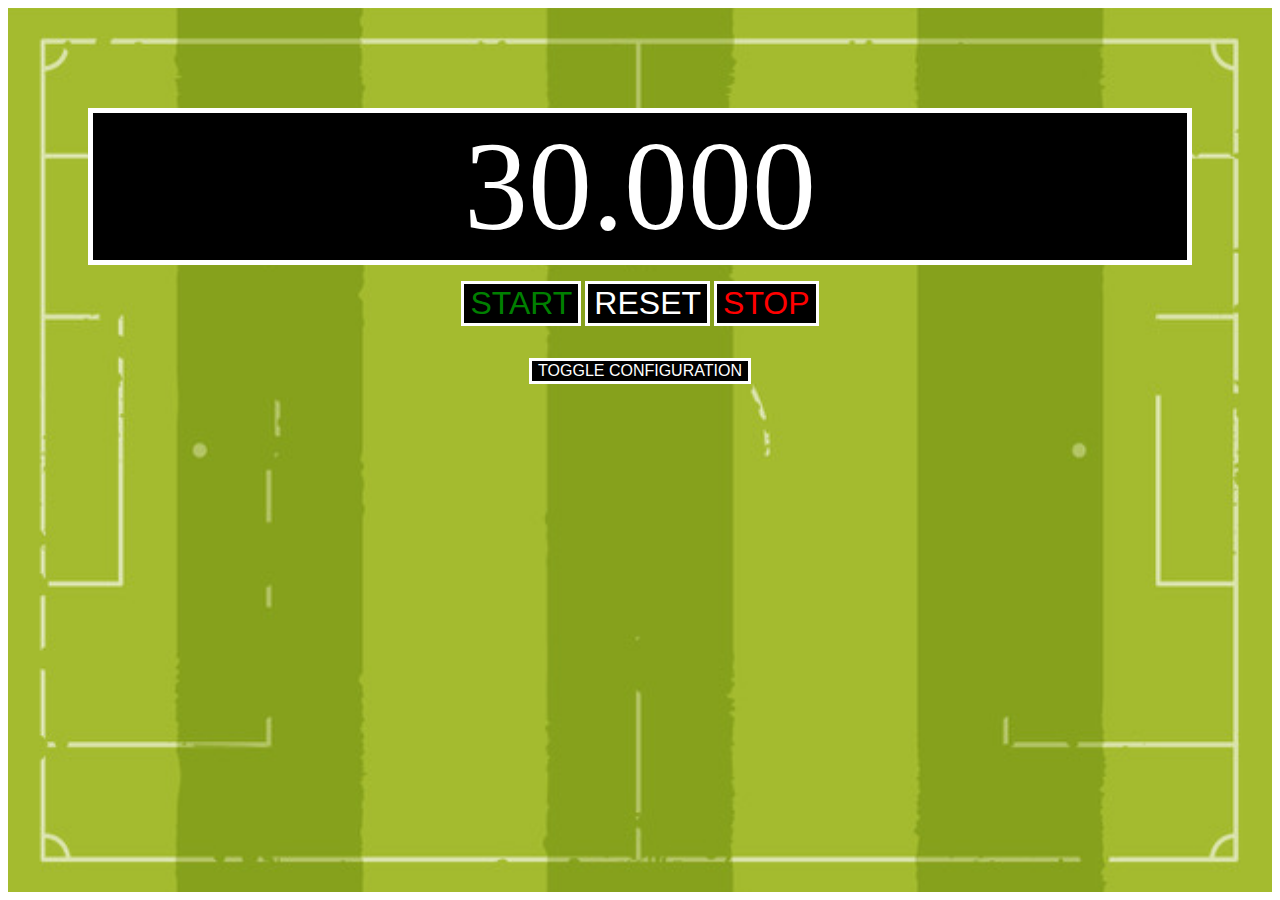
==== index.html @ 01051171 "Update index.html" ====
<html>
	<head>
		<title>Fede Countdown</title>
		<link rel="stylesheet" href="./resources/css/main.css">
	</head>
<body>
	<script type="text/javascript" src="./resources/lib/jquery.min.js"></script>
	<script type="text/javascript" src="./resources/lib/main.js"></script>




	<div id="countdownInfo">
		<div id="countdownConfig" style="display: none;">
			Milliseconds: <input type="number" id="countdownStartFrom" value="30000"></input>
		</div>
		<div id="countDownInfoInner">
			<div id="timer"></div>
			<button id="start">START</button>
			<button id="reset">RESET</button>
			<button id="stop">STOP</button>
		</div>
		<button id="config">TOGGLE CONFIGURATION</button>
	</div>


	<script type="text/javascript">
		var initial = 30000;
		var count = initial;
		var counter; //10 will  run it every 100th of a second
		var initialMillis;
		$('#start').on('click', function () {
			clearInterval(counter);
			initialMillis = Date.now();
			counter = setInterval(timer, 1);
		});

		$('#stop').on('click', function () {
			clearInterval(counter);
		});

		$('#reset').on('click', function () {
			clearInterval(counter);
			count = initial;
			displayCount(count);
			$('#start').click();
		});

		$('#config').on('click', function () {
			$("#countdownConfig").toggle();
			$("#countDownInfoInner").toggle();
		});

		$('#countdownStartFrom').change(function () {
			initial=$('#countdownStartFrom').val();
			clearInterval(counter);
			count = initial;
			displayCount(count);
		});

		displayCount(initial);
	</script>

</body>
</html>
---- resources/css/main.css ----
button{
	background-color: black;
	color:white;
	margin-top: 1rem;
}

#timer{
	background-color: black;
	color:white;
	font-size: 10vw;
	margin-left: 80px;
	margin-right: 80px;
	border: 5px solid white;
}

#start{
	color:green;
	font-size: 2rem;
	border: 3px solid white;
}

#stop{
	color:red;
	font-size: 2rem;
	border: 3px solid white;
}

#reset{
	color:white;
	font-size: 2rem;
	border: 3px solid white;
}

#config{
	color:white;
	font-size: 1rem;
	margin-top: 2rem;
	border: 3px solid white;
}

#countdownInfo{
	background-image: url("../imgs/TIMER.jpeg"); /* The image used */
	background-color: #cccccc; /* Used if the image is unavailable */
	height: 100%; /* You must set a specified height */
	width: 100%; /* You must set a specified height */
	background-position: center; /* Center the image */
	background-repeat: no-repeat; /* Do not repeat the image */
	background-size: cover; /* Resize the background image to cover the entire container */
	text-align: center;
}

#countDownInfoInner{
	text-align: center;    
	padding-top: 100px;
}
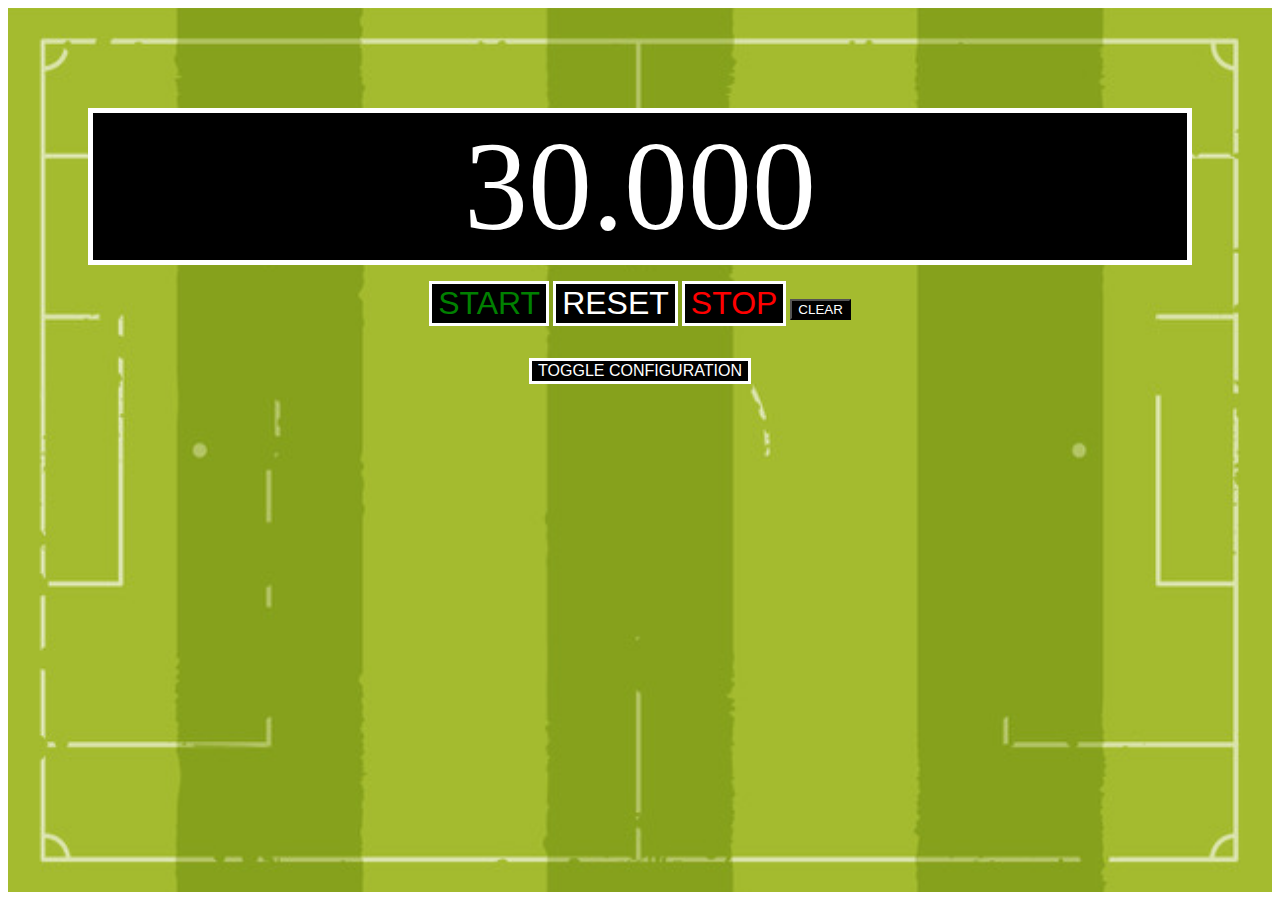
==== commit ccf6a9a9: "Update index.html" ====
--- a/index.html
+++ b/index.html
@@ -19,6 +19,7 @@
 			<button id="start">START</button>
 			<button id="reset">RESET</button>
 			<button id="stop">STOP</button>
+			<button id="clear">CLEAR</button>
 		</div>
 		<button id="config">TOGGLE CONFIGURATION</button>
 	</div>
@@ -45,6 +46,12 @@
 			displayCount(count);
 			$('#start').click();
 		});
+		
+		$('#clear').on('click', function () {
+			clearInterval(counter);
+			count = initial;
+			displayCount(count);
+		});
 
 		$('#config').on('click', function () {
 			$("#countdownConfig").toggle();
@@ -59,6 +66,22 @@
 		});
 
 		displayCount(initial);
+		
+		$(document).keydown(function(event) {
+    			if (event.which === 81){
+				e.preventDefault();
+				$('#start').click();
+		    	}
+			if (event.which === 87){
+				e.preventDefault();
+				$('#reset').click();
+		    	}
+			if (event.which === 69){
+				e.preventDefault();
+				$('#stop').click();
+		    	}
+		});
+		
 	</script>
 
 </body>
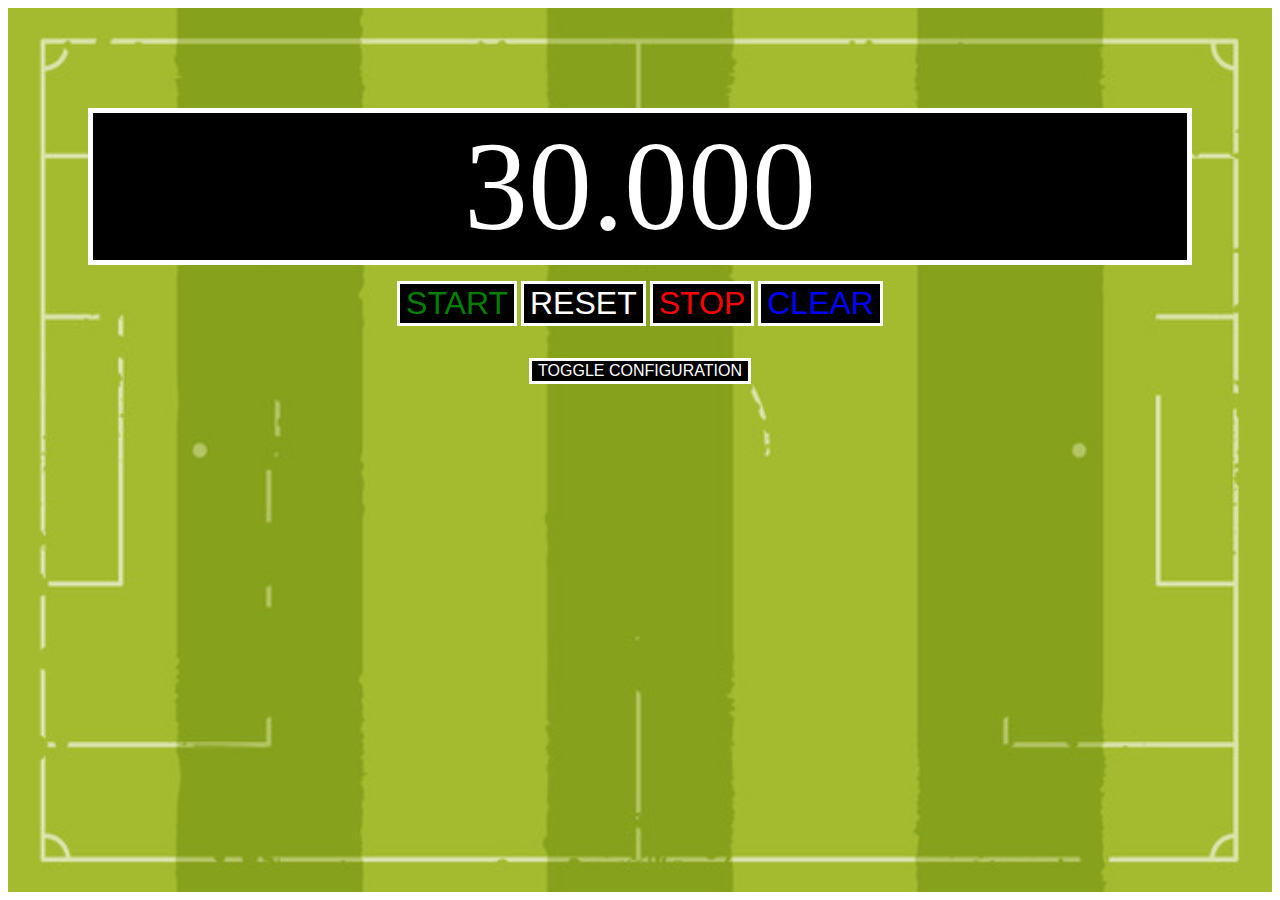
==== commit eb5acd0c: "Update index.html" ====
--- a/index.html
+++ b/index.html
@@ -80,6 +80,10 @@
 				e.preventDefault();
 				$('#stop').click();
 		    	}
+			if (event.which === 82){
+				e.preventDefault();
+				$('#clear').click();
+		    	}
 		});
 		
 	</script>
--- a/resources/css/main.css
+++ b/resources/css/main.css
@@ -22,6 +22,12 @@
 
 #stop{
 	color:red;
+	font-size: 2rem;
+	border: 3px solid white;
+}
+
+#clear{
+	color:blue;
 	font-size: 2rem;
 	border: 3px solid white;
 }
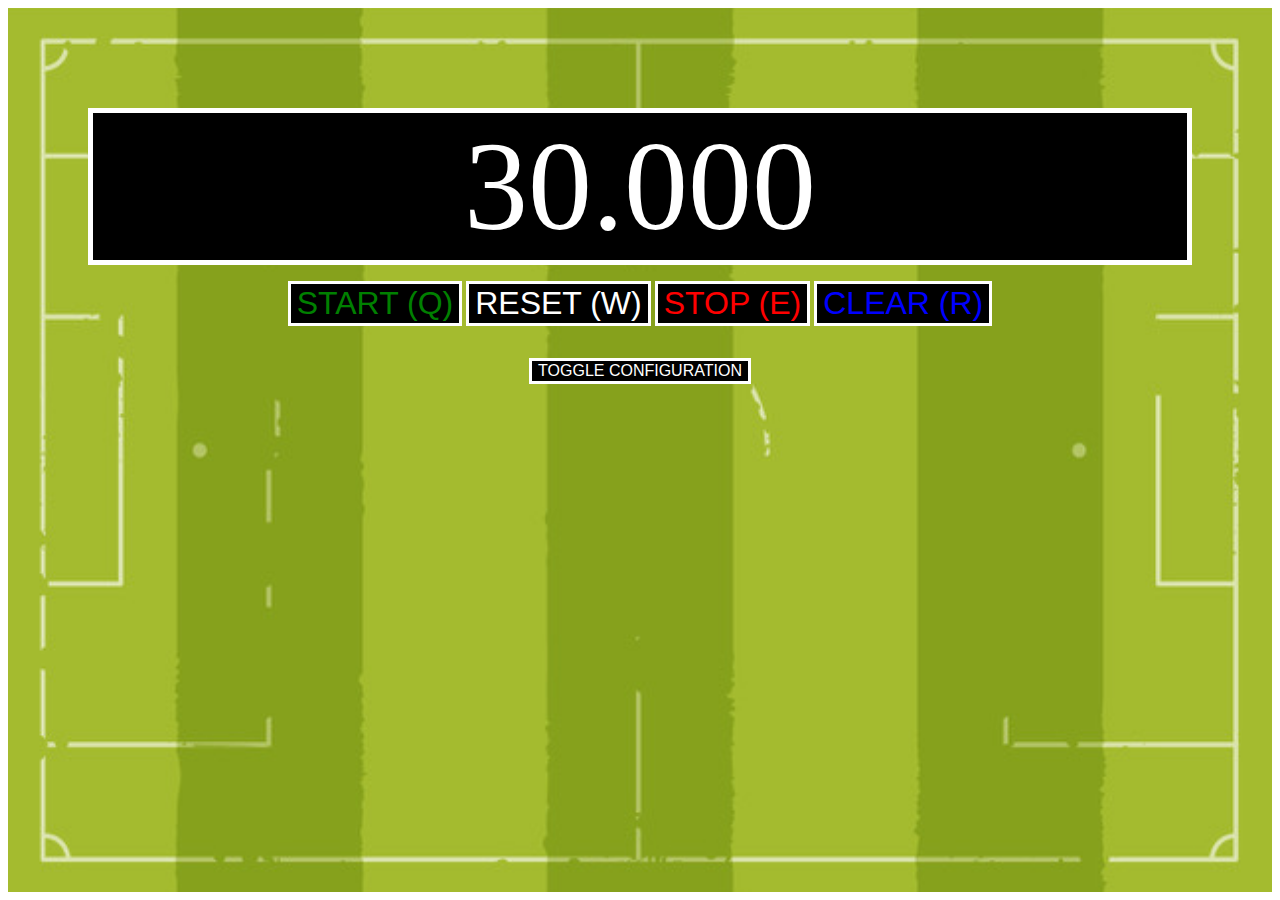
==== commit 60ab4529: "Update index.html" ====
--- a/index.html
+++ b/index.html
@@ -16,10 +16,10 @@
 		</div>
 		<div id="countDownInfoInner">
 			<div id="timer"></div>
-			<button id="start">START</button>
-			<button id="reset">RESET</button>
-			<button id="stop">STOP</button>
-			<button id="clear">CLEAR</button>
+			<button id="start">START (Q)</button>
+			<button id="reset">RESET (W)</button>
+			<button id="stop">STOP (E)</button>
+			<button id="clear">CLEAR (R)</button>
 		</div>
 		<button id="config">TOGGLE CONFIGURATION</button>
 	</div>
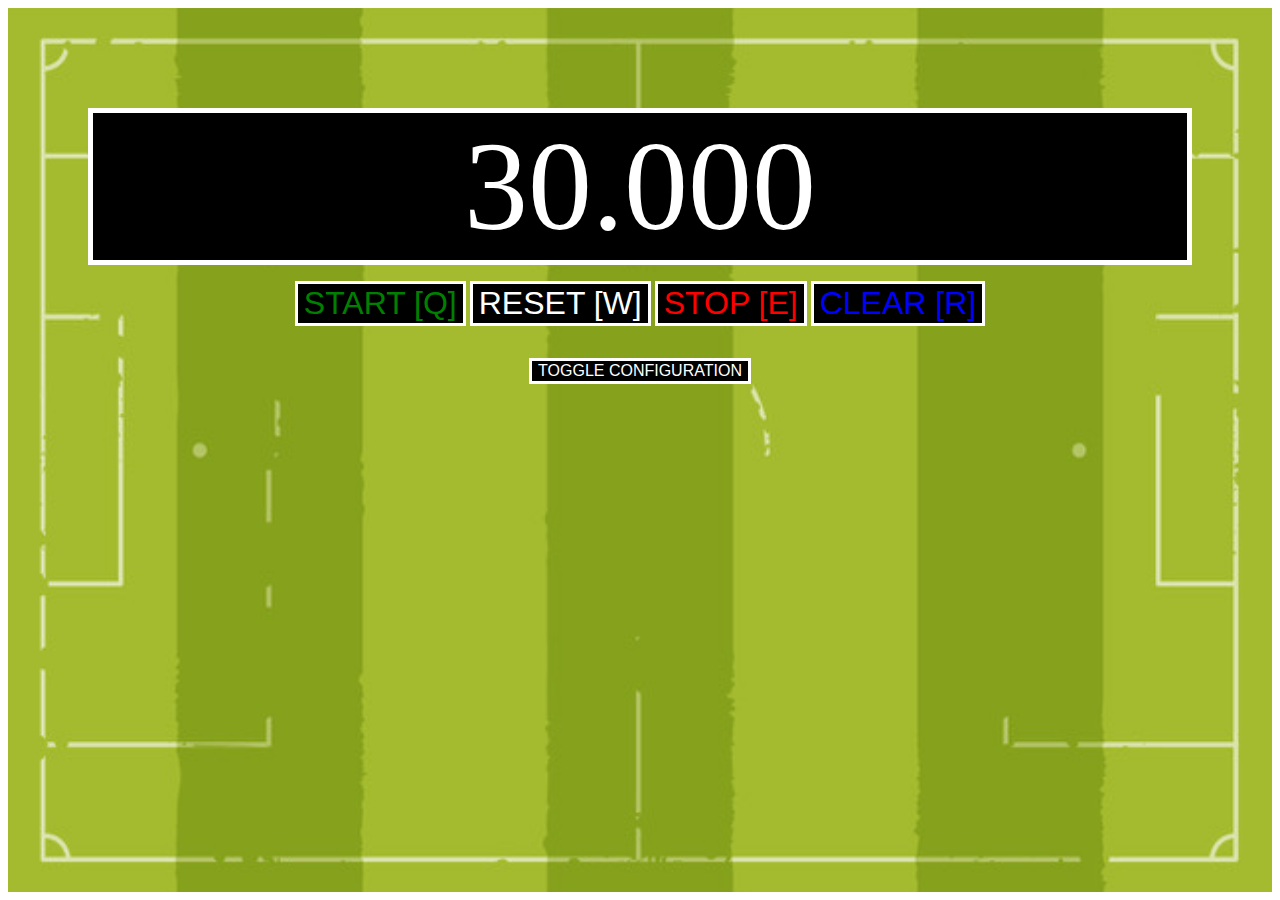
==== commit e6109739: "Update index.html" ====
--- a/index.html
+++ b/index.html
@@ -16,10 +16,10 @@
 		</div>
 		<div id="countDownInfoInner">
 			<div id="timer"></div>
-			<button id="start">START (Q)</button>
-			<button id="reset">RESET (W)</button>
-			<button id="stop">STOP (E)</button>
-			<button id="clear">CLEAR (R)</button>
+			<button id="start">START [Q]</button>
+			<button id="reset">RESET [W]</button>
+			<button id="stop">STOP [E]</button>
+			<button id="clear">CLEAR [R]</button>
 		</div>
 		<button id="config">TOGGLE CONFIGURATION</button>
 	</div>
@@ -68,24 +68,27 @@
 		displayCount(initial);
 		
 		$(document).keydown(function(event) {
+			//q
     			if (event.which === 81){
-				e.preventDefault();
+				event.preventDefault();
 				$('#start').click();
 		    	}
+			//w
 			if (event.which === 87){
-				e.preventDefault();
+				event.preventDefault();
 				$('#reset').click();
 		    	}
+			//e
 			if (event.which === 69){
-				e.preventDefault();
+				event.preventDefault();
 				$('#stop').click();
 		    	}
+			//r
 			if (event.which === 82){
-				e.preventDefault();
+				event.preventDefault();
 				$('#clear').click();
 		    	}
 		});
-		
 	</script>
 
 </body>
